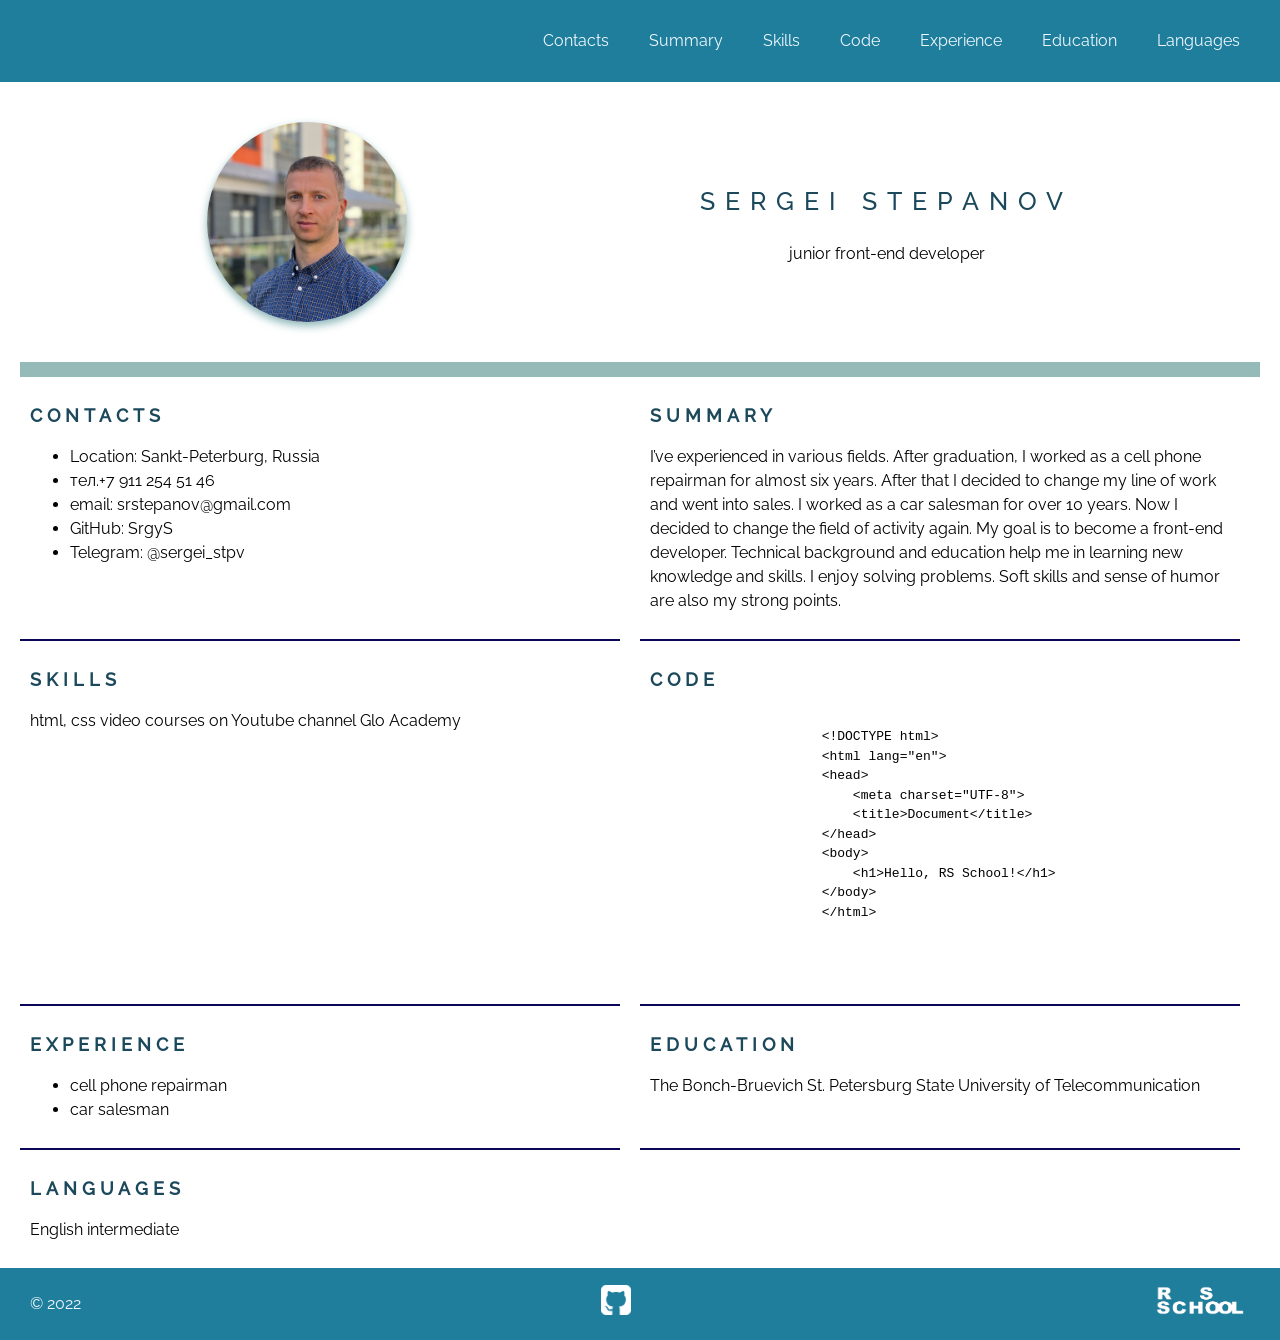
==== index.html @ 6be6b71d "correct font size and color" ====
<!DOCTYPE html>
<html lang="en">
<head>
    <meta charset="UTF-8">
    <meta http-equiv="X-UA-Compatible" content="IE=edge">
    <meta name="viewport" content="width=, initial-scale=1.0">
    <title>CV Sergei Stepanov</title>
    <link rel="stylesheet" href="style.css">
    <link rel="icon" href="./assets/img/rs-icon.ico">

</head>
<body>
    <header class="header">
        <div class="container">
            <nav class="nav">
                <ul class="nav-list">
                    <li class="nav-item"><a href="#contacts" class="nav-link">Contacts</a></li>
                    <li class="nav-item"><a href="#summary" class="nav-link">Summary</a></li>
                    <li class="nav-item"><a href="#skills" class="nav-link">Skills</a></li>
                    <li class="nav-item"><a href="#code" class="nav-link">Code</a></li>
                    <li class="nav-item"><a href="#experience" class="nav-link">Experience</a></li>
                    <li class="nav-item"><a href="#education" class="nav-link">Education</a></li>
                    <li class="nav-item"><a href="#languages" class="nav-link">Languages</a></li>
                </ul>
                
            </nav>
        </div>
    </header>

    <main class="main">
        <div class="container main-container">
            <section class="section section-profile">
                <img class="photo" src="./assets/img/cvimg1.jpg" alt="photo">
                <div class="profile-title">
                  <h1 class="section-title name">Sergei Stepanov</h1>
                  <h3 class="section-subtitle">junior front-end developer</h3>
                </div>
            </section>
            
            
            
            <section class="section" id="contacts">
                <h2 class="section-title">Contacts</h2>
                <ul class="contact-list">
                <li class="contact-item">Location: Sankt-Peterburg, Russia</li>
                <li class="contact-item"><a href="tel:+79112545146">тел.+7 911 254 51 46</a></li>  
                <li class="contact-item"><a href="mailto:srstepanov@gmail.com">email: srstepanov@gmail.com</a></li>
                <li class="contact-item"><a href="https://github.com/SrgyS">GitHub: SrgyS</a></li>  
                <li class="contact-item"><a href="https://t.me/sergei_stpv">Telegram: @sergei_stpv</a></li>
            </section>

            <section class="section" id="summary">
                <h2 class="section-title">summary</h2>
                <p>I’ve experienced in various fields. After graduation, I worked as a cell phone repairman for almost six years. After that I decided to change my line of work and went into sales. I worked as a car salesman for over 10 years. Now I decided to change the field of activity again. My goal is to become a front-end developer. Technical background and education help me in learning new knowledge and skills. I enjoy solving problems. Soft skills and sense of humor are also my strong points.</p>
                </p>
            </section>

            <section class="section" id="skills">
                <h2 class="section-title">skills</h2>
                <p>html, css video courses on Youtube channel Glo Academy</p>
            </section>

            <section class="section" id="code">
                <h2 class="section-title">code</h2>
                <pre>
                    <code>
                      &lt;!DOCTYPE html&gt;
                      &lt;html lang=&quot;en&quot;&gt;
                      &lt;head&gt;
                          &lt;meta charset=&quot;UTF-8&quot;&gt;              
                          &lt;title&gt;Document&lt;/title&gt;
                      &lt;/head&gt;
                      &lt;body&gt;
                          &lt;h1&gt;Hello, RS School!&lt;/h1&gt;
                      &lt;/body&gt;
                      &lt;/html&gt;
    
                    </code>
                  </pre>
            </section>

            <section class="section" id="experience">
                <h2 class="section-title">experience</h2>
                <ul class="experience">
                    <li class="experience-list">cell phone repairman</li>
                    <li class="experience-list">car salesman</li>
                </ul>
            </section>

            <section class="section" id="education">
                <h2 class="section-title">education</h2>
                <p>The Bonch-Bruevich St. Petersburg State University of Telecommunication</p>
            </section>

            <section class="section section-languages" id="languages">
                <h2 class="section-title">Languages</h2>
                <p>English intermediate</p>
            </section>
        </div>
    </main>

    <footer class="footer">
        <div class="container footer-container">
                 <span>© 2022</span>
                  <a href="https://github.com/SrgyS"><img src="./assets/img/footer-icon-github.png" width="30" height="30"  alt="logo"></a>
                  <a href="https://rs.school/js/"><img src="./assets/img/footer-rss-logo.png" width="100" height="45"  alt="logo"></a>
                </div>
              </footer>
        </div>
    </footer>


</body>


</html>
---- style.css ----
@font-face {
    font-family: 'raleway';
    src: url("./assets/fonts/Raleway-Medium.ttf");
    font-weight: 500;
}

@font-face {
    font-family: 'raleway';
    src: url("./assets/fonts/Raleway-Regular.ttf");
    font-weight: 400;
} 

* {
    box-sizing: border-box;
}

html {
    scroll-behavior: smooth; 
} 

body {
    display: flex;
    flex-direction: column;
    justify-content: space-between;
    font-family: 'raleway';
    font-weight: 400;
    padding: 0;
    margin: 0;
    color: black;
    line-height: 1.5;
    min-height: 100vh;
}

.container {
    max-width: 1440px;
    margin: 0px auto;
    padding: 0px 20px;
}

.main-container {
    display: flex;
    flex-wrap: wrap;
}

.header {
    background-color: rgb(31, 126, 156);

}
.main {
    margin-bottom: auto;
}
.nav-list {
    display: flex;
    justify-content: flex-end;
    list-style: none;
    align-items: center;
}

a {
    text-decoration: none;
    color: black;
}

.nav-link {
    padding: 0 20px;
    line-height: 50px;
    transition: .3s;
    color: aliceblue;
}
a:hover {
    color: aquamarine;
}

.photo {
    width: 200px;
    height: 200px;
    border-radius: 50%;
    box-shadow: rgba(65, 133, 136, 0.6) 0px 4px 8px;
}

.section-title {    
    color: rgb(27, 72, 91);
    letter-spacing: 5px;
    font-size: 18px;
    text-transform: uppercase;

}
.section {
    width: calc(50% - 20px);
    padding: 10px;
    border-bottom: 2px solid rgb(12, 6, 88);
    margin-inline-end: auto;
}
.section-profile {
    width: 100%;
    display: flex;
    justify-content: space-around;
    align-items: center;
    text-align: center;
    border-bottom: 15px solid rgb(150, 186, 184);
    padding: 40px;
}
.contact-list :hover {
    color: rgb(31, 126, 156);
}
    
.footer {
    background-color: rgb(31, 126, 156);
    display: flex;
    color: aliceblue;
    padding: 10px;
}

.footer-container {
    display: flex;
    justify-content: space-between;
    align-items: center;
    flex: auto;
}
.section-languages {
    border-bottom: 0;
}

.name {
    font-family: 'raleway';
    font-weight: 500;
    letter-spacing: 10px;
    font-size: 25px;
}

.section-subtitle {
    font-size: 16px;
    font-family: 'raleway';
    font-weight: 300;
}

@media (max-width: 768px) {
    .section {
        width: 100%;
    }
}
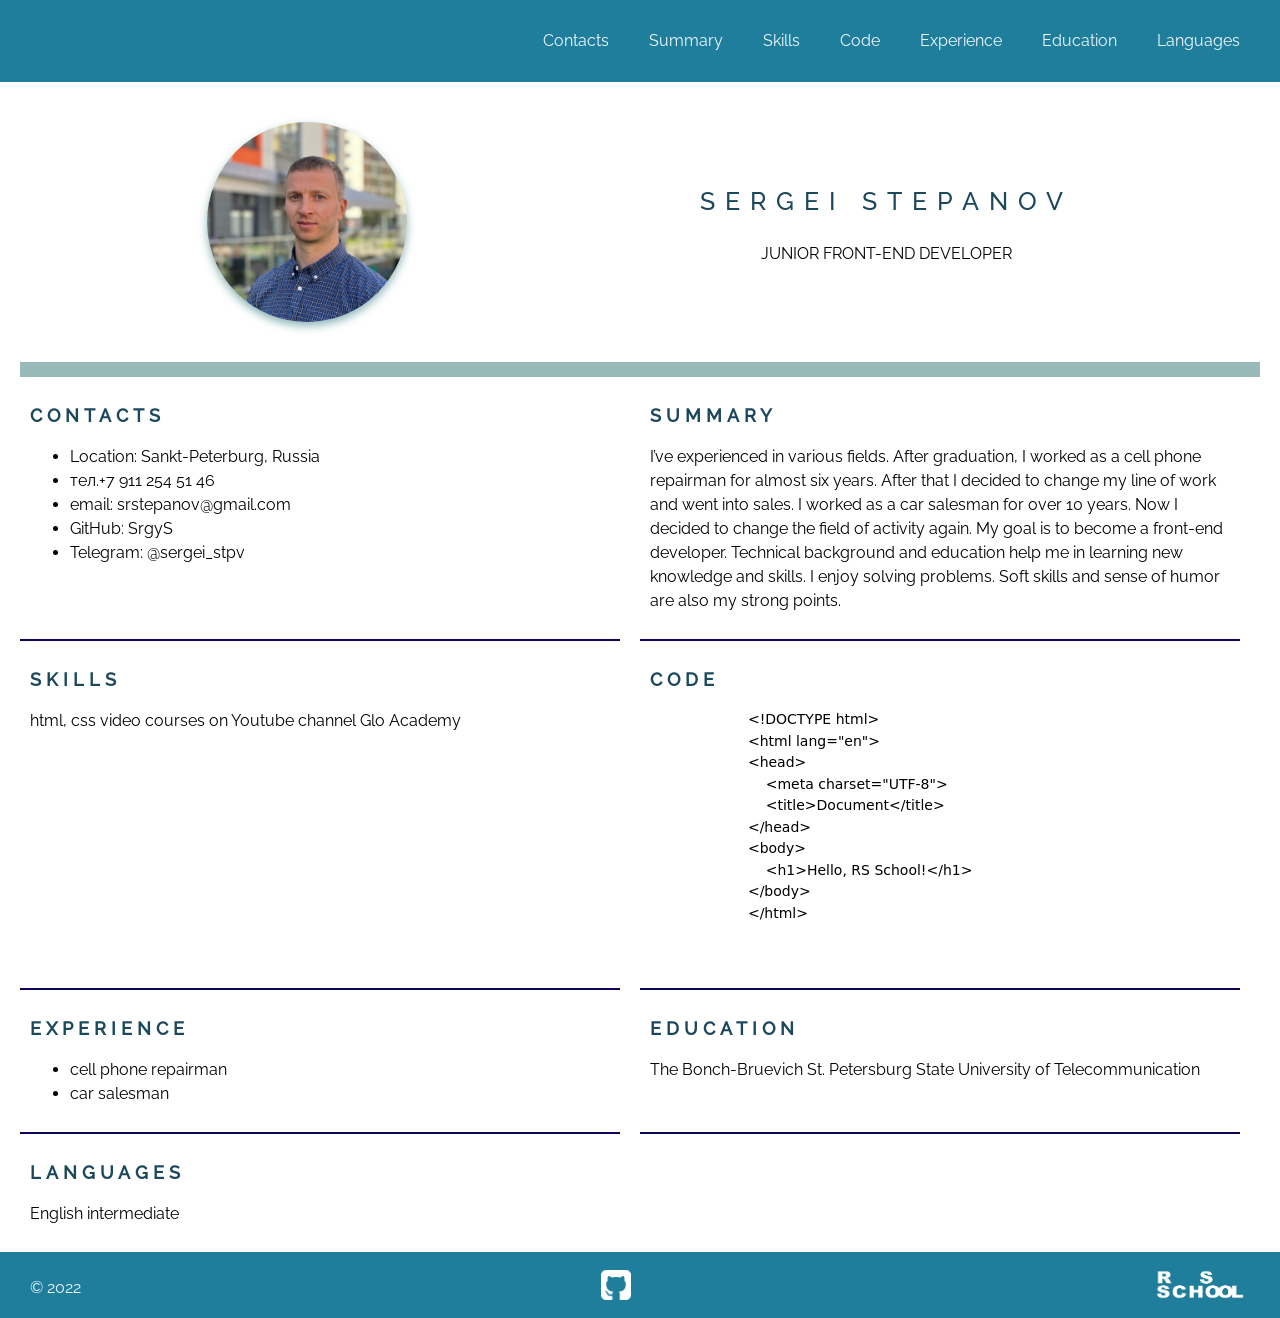
==== commit 2677d986: "correct Code-section" ====
--- a/index.html
+++ b/index.html
@@ -73,8 +73,7 @@
                       &lt;body&gt;
                           &lt;h1&gt;Hello, RS School!&lt;/h1&gt;
                       &lt;/body&gt;
-                      &lt;/html&gt;
-    
+                      &lt;/html&gt;   
                     </code>
                   </pre>
             </section>
--- a/style.css
+++ b/style.css
@@ -85,12 +85,14 @@
     text-transform: uppercase;
 
 }
+
 .section {
     width: calc(50% - 20px);
     padding: 10px;
     border-bottom: 2px solid rgb(12, 6, 88);
     margin-inline-end: auto;
 }
+
 .section-profile {
     width: 100%;
     display: flex;
@@ -100,6 +102,7 @@
     border-bottom: 15px solid rgb(150, 186, 184);
     padding: 40px;
 }
+
 .contact-list :hover {
     color: rgb(31, 126, 156);
 }
@@ -117,6 +120,7 @@
     align-items: center;
     flex: auto;
 }
+
 .section-languages {
     border-bottom: 0;
 }
@@ -132,6 +136,7 @@
     font-size: 16px;
     font-family: 'raleway';
     font-weight: 300;
+    text-transform: uppercase;
 }
 
 @media (max-width: 768px) {
@@ -139,4 +144,12 @@
         width: 100%;
     }
 }
-    
+ 
+code {
+    font-family: system-ui;
+    font-size: 14px;
+}
+
+pre {
+    margin-top: -20px; 
+}
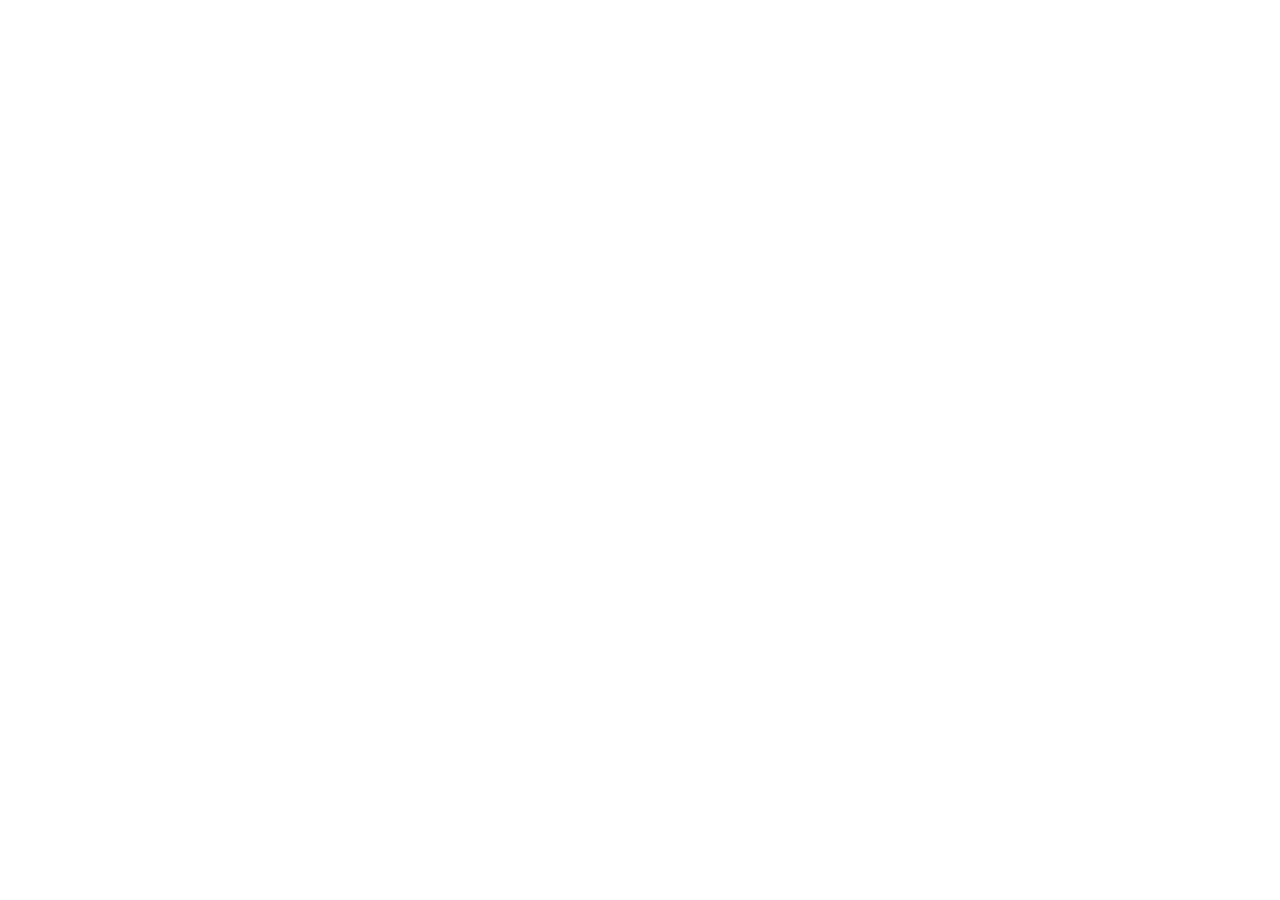
==== commit 52c7caea: "docs: create index.html file" ====
--- a/index.html
+++ b/index.html
@@ -1,115 +1,23 @@
 <!DOCTYPE html>
 <html lang="en">
+
 <head>
     <meta charset="UTF-8">
     <meta http-equiv="X-UA-Compatible" content="IE=edge">
-    <meta name="viewport" content="width=, initial-scale=1.0">
-    <title>CV Sergei Stepanov</title>
-    <link rel="stylesheet" href="style.css">
-    <link rel="icon" href="./assets/img/rs-icon.ico">
+    <meta name="viewport" content="width=device-width, initial-scale=1.0">
+    <title>CV</title>
+</head>
 
-</head>
 <body>
     <header class="header">
-        <div class="container">
-            <nav class="nav">
-                <ul class="nav-list">
-                    <li class="nav-item"><a href="#contacts" class="nav-link">Contacts</a></li>
-                    <li class="nav-item"><a href="#summary" class="nav-link">Summary</a></li>
-                    <li class="nav-item"><a href="#skills" class="nav-link">Skills</a></li>
-                    <li class="nav-item"><a href="#code" class="nav-link">Code</a></li>
-                    <li class="nav-item"><a href="#experience" class="nav-link">Experience</a></li>
-                    <li class="nav-item"><a href="#education" class="nav-link">Education</a></li>
-                    <li class="nav-item"><a href="#languages" class="nav-link">Languages</a></li>
-                </ul>
-                
-            </nav>
-        </div>
+
     </header>
+    <div class="main">
 
-    <main class="main">
-        <div class="container main-container">
-            <section class="section section-profile">
-                <img class="photo" src="./assets/img/cvimg1.jpg" alt="photo">
-                <div class="profile-title">
-                  <h1 class="section-title name">Sergei Stepanov</h1>
-                  <h3 class="section-subtitle">junior front-end developer</h3>
-                </div>
-            </section>
-            
-            
-            
-            <section class="section" id="contacts">
-                <h2 class="section-title">Contacts</h2>
-                <ul class="contact-list">
-                <li class="contact-item">Location: Sankt-Peterburg, Russia</li>
-                <li class="contact-item"><a href="tel:+79112545146">тел.+7 911 254 51 46</a></li>  
-                <li class="contact-item"><a href="mailto:srstepanov@gmail.com">email: srstepanov@gmail.com</a></li>
-                <li class="contact-item"><a href="https://github.com/SrgyS">GitHub: SrgyS</a></li>  
-                <li class="contact-item"><a href="https://t.me/sergei_stpv">Telegram: @sergei_stpv</a></li>
-            </section>
+    </div>
+    <div class="footer">
 
-            <section class="section" id="summary">
-                <h2 class="section-title">summary</h2>
-                <p>I’ve experienced in various fields. After graduation, I worked as a cell phone repairman for almost six years. After that I decided to change my line of work and went into sales. I worked as a car salesman for over 10 years. Now I decided to change the field of activity again. My goal is to become a front-end developer. Technical background and education help me in learning new knowledge and skills. I enjoy solving problems. Soft skills and sense of humor are also my strong points.</p>
-                </p>
-            </section>
-
-            <section class="section" id="skills">
-                <h2 class="section-title">skills</h2>
-                <p>html, css video courses on Youtube channel Glo Academy</p>
-            </section>
-
-            <section class="section" id="code">
-                <h2 class="section-title">code</h2>
-                <pre>
-                    <code>
-                      &lt;!DOCTYPE html&gt;
-                      &lt;html lang=&quot;en&quot;&gt;
-                      &lt;head&gt;
-                          &lt;meta charset=&quot;UTF-8&quot;&gt;              
-                          &lt;title&gt;Document&lt;/title&gt;
-                      &lt;/head&gt;
-                      &lt;body&gt;
-                          &lt;h1&gt;Hello, RS School!&lt;/h1&gt;
-                      &lt;/body&gt;
-                      &lt;/html&gt;   
-                    </code>
-                  </pre>
-            </section>
-
-            <section class="section" id="experience">
-                <h2 class="section-title">experience</h2>
-                <ul class="experience">
-                    <li class="experience-list">cell phone repairman</li>
-                    <li class="experience-list">car salesman</li>
-                </ul>
-            </section>
-
-            <section class="section" id="education">
-                <h2 class="section-title">education</h2>
-                <p>The Bonch-Bruevich St. Petersburg State University of Telecommunication</p>
-            </section>
-
-            <section class="section section-languages" id="languages">
-                <h2 class="section-title">Languages</h2>
-                <p>English intermediate</p>
-            </section>
-        </div>
-    </main>
-
-    <footer class="footer">
-        <div class="container footer-container">
-                 <span>© 2022</span>
-                  <a href="https://github.com/SrgyS"><img src="./assets/img/footer-icon-github.png" width="30" height="30"  alt="logo"></a>
-                  <a href="https://rs.school/js/"><img src="./assets/img/footer-rss-logo.png" width="100" height="45"  alt="logo"></a>
-                </div>
-              </footer>
-        </div>
-    </footer>
-
-
+    </div>
 </body>
 
-
-</html>+</html>
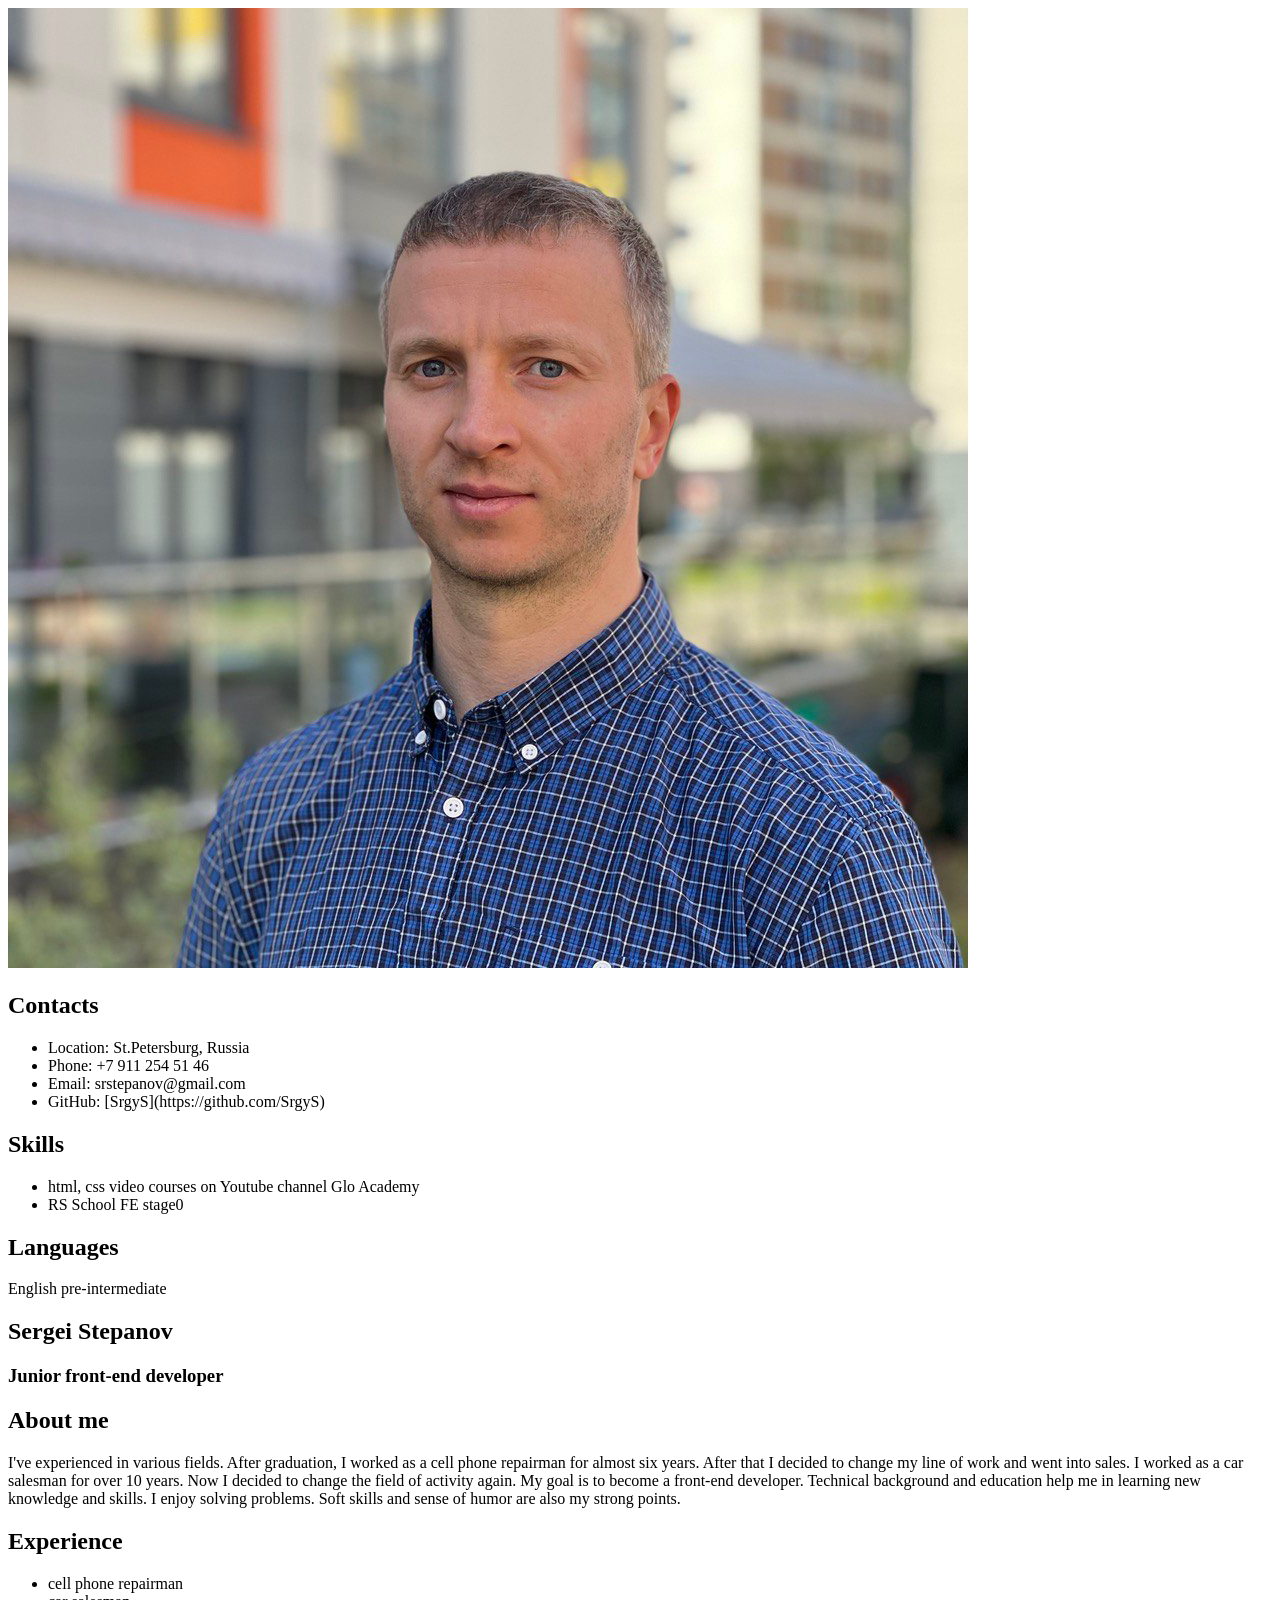
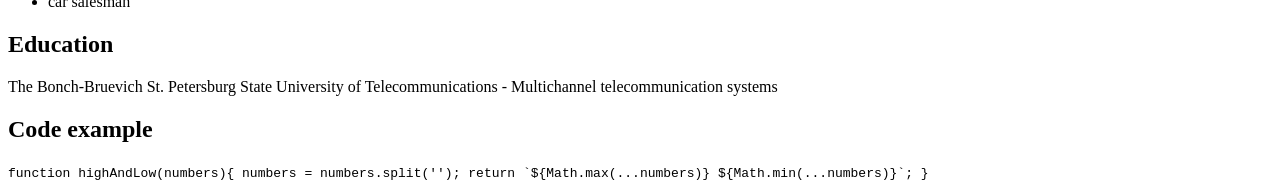
==== commit b801bad1: "feat: update index.html" ====
--- a/index.html
+++ b/index.html
@@ -1,23 +1,73 @@
 <!DOCTYPE html>
 <html lang="en">
+  <head>
+    <meta charset="UTF-8" />
+    <meta http-equiv="X-UA-Compatible" content="IE=edge" />
+    <meta name="viewport" content="width=device-width, initial-scale=1.0" />
+    <link rel="stylesheet" href="style.css" />
+    <link rel="shortcut icon" href="./assets/favicon.ico" type="image/x-icon">
+    <title>CV</title>
+  </head>
 
-<head>
-    <meta charset="UTF-8">
-    <meta http-equiv="X-UA-Compatible" content="IE=edge">
-    <meta name="viewport" content="width=device-width, initial-scale=1.0">
-    <title>CV</title>
-</head>
+  <body>
+    <header class="header"></header>
+    <div class="main">
+        <div class="container">
+            <div class="left-side">
+              <div class="photo"><img src="./assets/cvimg1.jpg" alt="photo"></div>
+                <section class="contacts">
+                    <h2>Contacts</h2>
+                    <ul>
+                        <li>Location: St.Petersburg, Russia</li>
+                        <li>Phone: +7 911 254 51 46</li>
+                        <li>Email: srstepanov@gmail.com</li>
+                        <li>GitHub: [SrgyS](https://github.com/SrgyS)</li>
+                    </ul>
+                </section>
+                <section class="skills">
+                    <h2>Skills</h2>
+                <ul>
+                    <li>html, css video courses on Youtube channel Glo Academy</li>
+                    <li>RS School FE stage0</li>
+                </ul></section>
+                <section class="languages">
+                    <h2>Languages</h2>
+                    <p>English pre-intermediate</p>
+                </section>
+            </div>
+          </div>
+            <div class="right-side">
+                <section class="About-me">
+                    <h1>Sergei Stepanov</h1>
+                    <h3>Junior front-end developer</h3>
+                    <h2>About me</h2>
+                    <p>I've experienced in various fields. After graduation, I worked as a cell phone repairman for almost six years. After that I decided to change my line of work and went into sales. I worked as a car salesman for over 10 years. Now I decided to change the field of activity again. My goal is to become a front-end developer. Technical background and education help me in learning new knowledge and skills. I enjoy solving problems. Soft skills and sense of humor are also my strong points.</p>
+                </section>
+                <section class="experience">
+                    <h2>Experience</h2>
+                    <ul>
+                        <li>cell phone repairman</li>
+                        <li>car salesman</li>
+                    </ul>
+                </section>
+                <section class="education">
+                    <h2>Education</h2>
+                    <p>The Bonch-Bruevich St. Petersburg State University of Telecommunications
 
-<body>
-    <header class="header">
-
-    </header>
-    <div class="main">
-
+                        - Multichannel telecommunication systems</p>
+                </section>
+                <section class="code-example">
+                    <h2>Code example</h2>
+                    <code>
+                        function highAndLow(numbers){
+                            numbers = numbers.split('');
+                            return `${Math.max(...numbers)} ${Math.min(...numbers)}`;
+                      }
+                    </code>
+                </section>
+            </div>
+        </div>
     </div>
-    <div class="footer">
-
-    </div>
-</body>
-
+    <div class="footer"></div>
+  </body>
 </html>
--- a/style.css
+++ b/style.css
@@ -0,0 +1 @@
+html,body {}
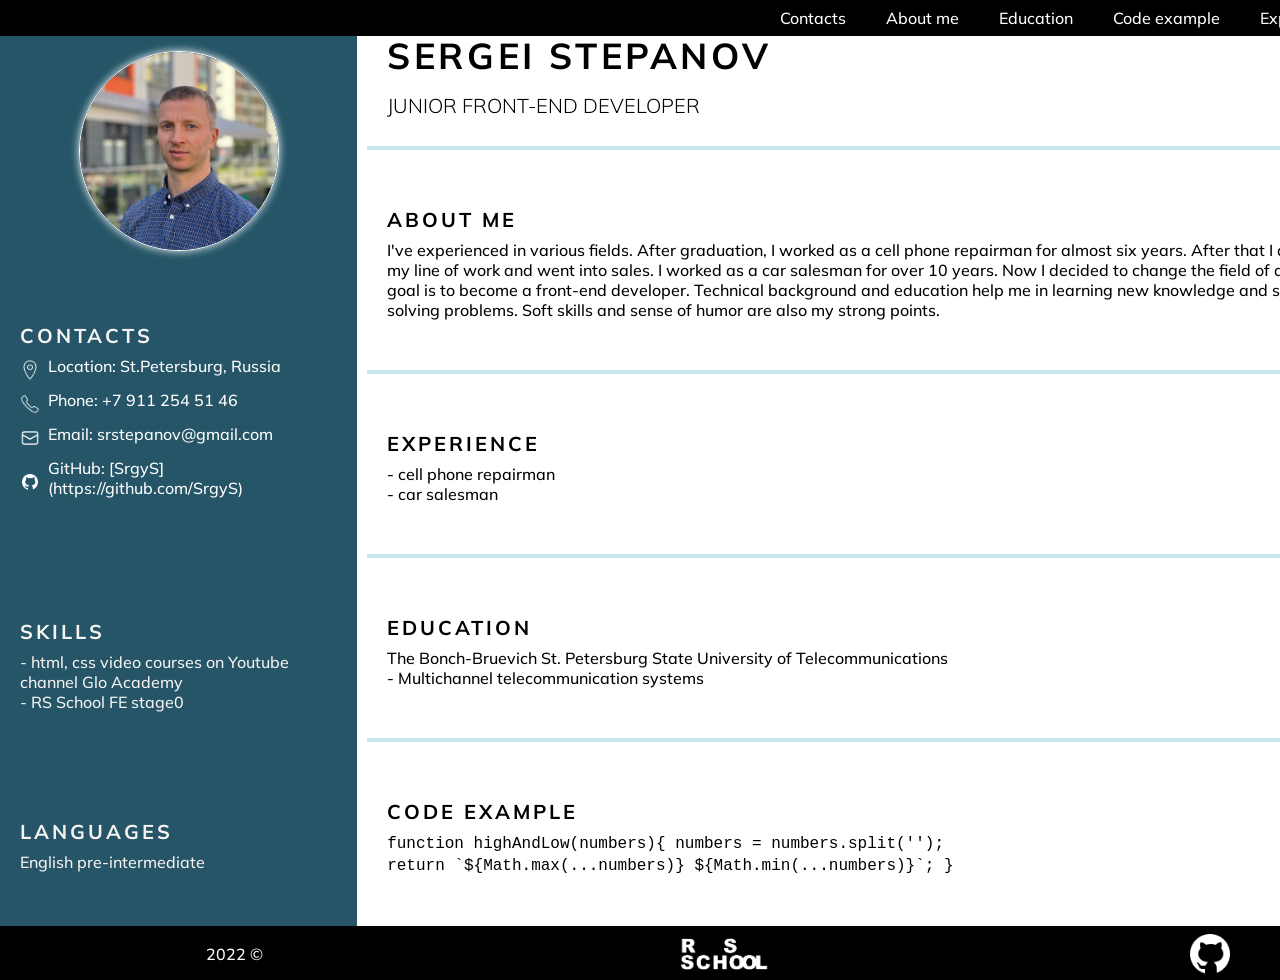
==== commit 976d084c: "docs:rename img files" ====
--- a/index.html
+++ b/index.html
@@ -1,73 +1,167 @@
 <!DOCTYPE html>
 <html lang="en">
   <head>
-    <meta charset="UTF-8" />
-    <meta http-equiv="X-UA-Compatible" content="IE=edge" />
-    <meta name="viewport" content="width=device-width, initial-scale=1.0" />
-    <link rel="stylesheet" href="style.css" />
-    <link rel="shortcut icon" href="./assets/favicon.ico" type="image/x-icon">
+    <meta charset="UTF-8" >
+    <meta http-equiv="X-UA-Compatible" content="IE=edge" >
+    <meta name="viewport" content="width=device-width, initial-scale=1.0" >
+    <link rel="stylesheet" href="style.css" >
+    <link rel="shortcut icon" href="./assets/favicon.ico" type="image/x-icon" >
+    <link rel="preconnect" href="https://fonts.googleapis.com" >
+    <link rel="preconnect" href="https://fonts.gstatic.com" crossorigin >
+    <link
+      href="https://fonts.googleapis.com/css2?family=Mulish:wght@300;400;600;700&display=swap"
+      rel="stylesheet"
+    >
     <title>CV</title>
   </head>
 
   <body>
-    <header class="header"></header>
+    <header class="header">
+      <div class="container header__container">
+        <nav>
+          <ul class="navigation">
+            <li class="navigation__item">
+              <a class="nav__link" href="#contacts">Contacts</a>
+            </li>
+            <li class="navigation__item">
+              <a class="nav__link" href="#about">About me</a>
+            </li>
+            <li class="navigation__item">
+              <a class="nav__link" href="#education">Education</a>
+            </li>
+            <li class="navigation__item">
+              <a class="nav__link" href="#code">Code example</a>
+            </li>
+            <li class="navigation__item">
+              <a class="nav__link" href="#experience">Experience</a>
+            </li>
+            <li class="navigation__item">
+              <a class="nav__link" href="#skills">Skills</a>
+            </li>
+          </ul>
+        </nav>
+      </div>
+    </header>
     <div class="main">
-        <div class="container">
-            <div class="left-side">
-              <div class="photo"><img src="./assets/cvimg1.jpg" alt="photo"></div>
-                <section class="contacts">
-                    <h2>Contacts</h2>
-                    <ul>
-                        <li>Location: St.Petersburg, Russia</li>
-                        <li>Phone: +7 911 254 51 46</li>
-                        <li>Email: srstepanov@gmail.com</li>
-                        <li>GitHub: [SrgyS](https://github.com/SrgyS)</li>
-                    </ul>
-                </section>
-                <section class="skills">
-                    <h2>Skills</h2>
-                <ul>
-                    <li>html, css video courses on Youtube channel Glo Academy</li>
-                    <li>RS School FE stage0</li>
-                </ul></section>
-                <section class="languages">
-                    <h2>Languages</h2>
-                    <p>English pre-intermediate</p>
-                </section>
-            </div>
-          </div>
-            <div class="right-side">
-                <section class="About-me">
-                    <h1>Sergei Stepanov</h1>
-                    <h3>Junior front-end developer</h3>
-                    <h2>About me</h2>
-                    <p>I've experienced in various fields. After graduation, I worked as a cell phone repairman for almost six years. After that I decided to change my line of work and went into sales. I worked as a car salesman for over 10 years. Now I decided to change the field of activity again. My goal is to become a front-end developer. Technical background and education help me in learning new knowledge and skills. I enjoy solving problems. Soft skills and sense of humor are also my strong points.</p>
-                </section>
-                <section class="experience">
-                    <h2>Experience</h2>
-                    <ul>
-                        <li>cell phone repairman</li>
-                        <li>car salesman</li>
-                    </ul>
-                </section>
-                <section class="education">
-                    <h2>Education</h2>
-                    <p>The Bonch-Bruevich St. Petersburg State University of Telecommunications
+      <div class="container">
+        <div class="left-side">
+          <div><img class="photo" src="./assets/cvimg1.jpg" alt="photo" ></div>
+          <section class="contacts" id="contacts">
+            <h2>Contacts</h2>
+            <ul>
+              <li class="contacts__item">
+                <img
+                  class="icon"
+                  src="./assets/icons8-location.png"
+                  alt="location icon"
+                ><a
+                  class="contacts__item"
+                  href="https://www.google.com/maps/place/%D0%93%D0%BE%D1%81%D1%83%D0%B4%D0%B0%D1%80%D1%81%D1%82%D0%B2%D0%B5%D0%BD%D0%BD%D1%8B%D0%B9+%D0%AD%D1%80%D0%BC%D0%B8%D1%82%D0%B0%D0%B6/@59.940414,30.0946716,9z/data=!4m13!1m7!3m6!1s0x4696378cc74a65ed:0x6dc7673fab848eff!2z0KHQsNC90LrRgi3Qn9C10YLQtdGA0LHRg9GA0LM!3b1!8m2!3d59.9310584!4d30.3609096!3m4!1s0x4696310b32cbe2e9:0x74e032aa0505dfc!8m2!3d59.9398317!4d30.3145597"
+                  >Location: St.Petersburg, Russia</a
+                >
+              </li>
+              <li class="contacts__item">
+                <img
+                  class="icon"
+                  src="./assets/icons8-phone.png"
+                  alt="phone icon"
+                >
+                <a class="contacts__item" href="tel:+79112545146"
+                  >Phone: +7 911 254 51 46</a
+                >
+              </li>
+              <li class="contacts__item">
+                <img
+                  class="icon"
+                  src="./assets/icons8-message.png"
+                  alt="email icon"
+                ><a class="contacts__item" href="mailto:srstepanov@gmail.com"
+                  >Email: srstepanov@gmail.com</a
+                >
+              </li>
+              <li class="contacts__item">
+                <img
+                  class="icon"
+                  src="./assets/icons8-github-60.png"
+                  alt=""
+                ><a class="contacts__item" href="http://github.com/SrgyS"
+                  >GitHub: [SrgyS](https://github.com/SrgyS)</a
+                >
+              </li>
+            </ul>
+          </section>
+          <section class="skills" id="skills">
+            <h2>Skills</h2>
+            <ul>
+              <li>- html, css video courses on Youtube channel Glo Academy</li>
+              <li>- RS School FE stage0</li>
+            </ul>
+          </section>
+          <section class="languages" id="languages">
+            <h2>Languages</h2>
+            <p>English pre-intermediate</p>
+          </section>
+        </div>
+        <div class="right-side">
+          <h1>Sergei Stepanov</h1>
+          <h3>Junior front-end developer</h3>
+          <section class="about-me right-section" id="about">
+            <h2>About me</h2>
+            <p>
+              I've experienced in various fields. After graduation, I worked as
+              a cell phone repairman for almost six years. After that I decided
+              to change my line of work and went into sales. I worked as a car
+              salesman for over 10 years. Now I decided to change the field of
+              activity again. My goal is to become a front-end developer.
+              Technical background and education help me in learning new
+              knowledge and skills. I enjoy solving problems. Soft skills and
+              sense of humor are also my strong points.
+            </p>
+          </section>
+          <section class="experience right-section" id="experience">
+            <h2>Experience</h2>
+            <ul>
+              <li>- cell phone repairman</li>
+              <li>- car salesman</li>
+            </ul>
+          </section>
+          <section class="education right-section" id="education">
+            <h2>Education</h2>
+            <p>
+              The Bonch-Bruevich St. Petersburg State University of
+              Telecommunications<br >
 
-                        - Multichannel telecommunication systems</p>
-                </section>
-                <section class="code-example">
-                    <h2>Code example</h2>
-                    <code>
-                        function highAndLow(numbers){
-                            numbers = numbers.split('');
-                            return `${Math.max(...numbers)} ${Math.min(...numbers)}`;
-                      }
-                    </code>
-                </section>
-            </div>
+              - Multichannel telecommunication systems
+            </p>
+          </section>
+          <section class="code-example right-section" id="code">
+            <h2>Code example</h2>
+            <code>
+              function highAndLow(numbers){ numbers = numbers.split('');<br >
+              return `${Math.max(...numbers)} ${Math.min(...numbers)}`; }
+            </code>
+          </section>
         </div>
+      </div>
     </div>
-    <div class="footer"></div>
+    <footer class="footer">
+      <div class="container footer-container">
+        <span>2022 &copy; </span>
+        <a href="https://rs.school/"
+          ><img
+            class="footer__logo"
+            width="100"
+            src="./assets/footer-rss-logo.png"
+            alt="RSS logo"
+        ></a>
+        <a href=""
+          ><img
+            class="footer__logo"
+            width="50"
+            src="./assets/icons8-github-60.png"
+            alt=""
+        ></a>
+      </div>
+    </footer>
   </body>
 </html>
--- a/style.css
+++ b/style.css
@@ -1 +1,212 @@
-html,body {}
+* {
+  padding: 0;
+  margin: 0;
+  border: 0;
+}
+*,
+*:before,
+*:after {
+  -moz-box-sizing: border-box;
+  -webkit-box-sizing: border-box;
+  box-sizing: border-box;
+}
+:focus,
+:active {
+  outline: none;
+}
+a:focus,
+a:active {
+  outline: none;
+}
+
+nav,
+footer,
+header,
+aside {
+  display: block;
+}
+
+html,
+body {
+  height: 100%;
+  font-size: 100%;
+  line-height: 1;
+  font-size: 10px;
+  font-family: 'red hat text';
+  font-weight: 500;
+  -ms-text-size-adjust: 100%;
+  -moz-text-size-adjust: 100%;
+  -webkit-text-size-adjust: 100%;
+  width: 1440px;
+  margin: 0 auto;
+  display: flex;
+  flex-direction: column;
+  justify-content: space-between;
+  min-height: 100vh;
+  scroll-behavior: smooth;
+}
+input,
+button,
+textarea {
+  font-family: inherit;
+}
+
+input::-ms-clear {
+  display: none;
+}
+button {
+  cursor: pointer;
+}
+button::-moz-focus-inner {
+  padding: 0;
+  border: 0;
+}
+a,
+a:visited {
+  text-decoration: none;
+}
+a:hover {
+  text-decoration: none;
+}
+ul li {
+  list-style: none;
+}
+img {
+  vertical-align: top;
+}
+
+h1,
+h2,
+h3,
+h4,
+h5,
+h6 {
+  font-size: inherit;
+  font-weight: 400;
+}
+.container {
+  max-width: 1440px;
+  display: flex;
+  margin: 0 auto;
+}
+.header__container {
+  display: flex;
+  justify-content: end;
+  padding: 10px 0 10px;
+  font-size: 1.6rem;
+  background-color: black;
+  margin: auto;
+  width: 100%;
+}
+
+.right-side {
+  width: 100%;
+  padding-left: 10px;
+  line-height: 1.3rem;
+  font-size: 1.6rem;
+  line-height: 2rem;
+}
+.left-side {
+  background-color: rgb(37, 85, 103);
+  color: rgb(246, 244, 242);
+  font-size: 1.6rem;
+  line-height: 2rem;
+}
+.photo {
+  width: 200px;
+  height: 200px;
+  border-radius: 50%;
+  display: block;
+  margin: 15px auto;
+  border: 1px solid white;
+  box-shadow: 0 0 8px rgb(246, 249, 249);
+}
+.navigation {
+  display: flex;
+}
+.navigation__item {
+  padding: 0 20px;
+}
+section {
+  padding: 50px 20px;
+}
+h2 {
+  margin: 10px 10px 10px 0;
+  font-weight: 700;
+  text-transform: uppercase;
+  font-size: 2rem;
+  letter-spacing: 0.3rem;
+}
+.icon {
+  width: 20px;
+  height: 20px;
+  margin-right: 8px;
+}
+body {
+  font-family: mulish;
+  overflow-x: hidden;
+}
+
+h1 {
+  font-size: 3.6rem;
+  font-weight: 700;
+  text-transform: uppercase;
+  letter-spacing: 0.1em;
+  margin-bottom: 30px;
+  padding: 10px 0 0 20px;
+}
+h3 {
+  text-transform: uppercase;
+  font-weight: 300;
+  font-size: 2rem;
+  margin-bottom: 30px;
+  padding-left: 20px;
+}
+
+.right-section {
+  border-top: 4px solid rgb(202, 233, 238);
+}
+
+.contacts__item {
+  align-items: center;
+  display: flex;
+  margin-bottom: 7px;
+  transition: color 0.5s;
+}
+.nav__link {
+  color: white;
+  text-decoration: none;
+  transition: color 0.5s;
+}
+.nav__link:hover {
+  color: aquamarine;
+}
+.contacts__item:link,
+.contacts__item:visited {
+  text-decoration: none;
+}
+.contacts__item {
+  color: white;
+}
+.contacts__item:hover {
+  color: aquamarine;
+}
+.footer {
+  font-size: 1.6rem;
+  color: white;
+}
+.footer-container {
+  background-color: black;
+  display: flex;
+  justify-content: space-around;
+  align-items: center;
+  padding: 2px 0 2px;
+}
+.footer__logo {
+  -webkit-transition: all 1s ease;
+  transition: all 1s ease;
+}
+.footer__logo:hover {
+  -webkit-transform: rotate(360deg);
+  transform: rotate(360deg);
+}
